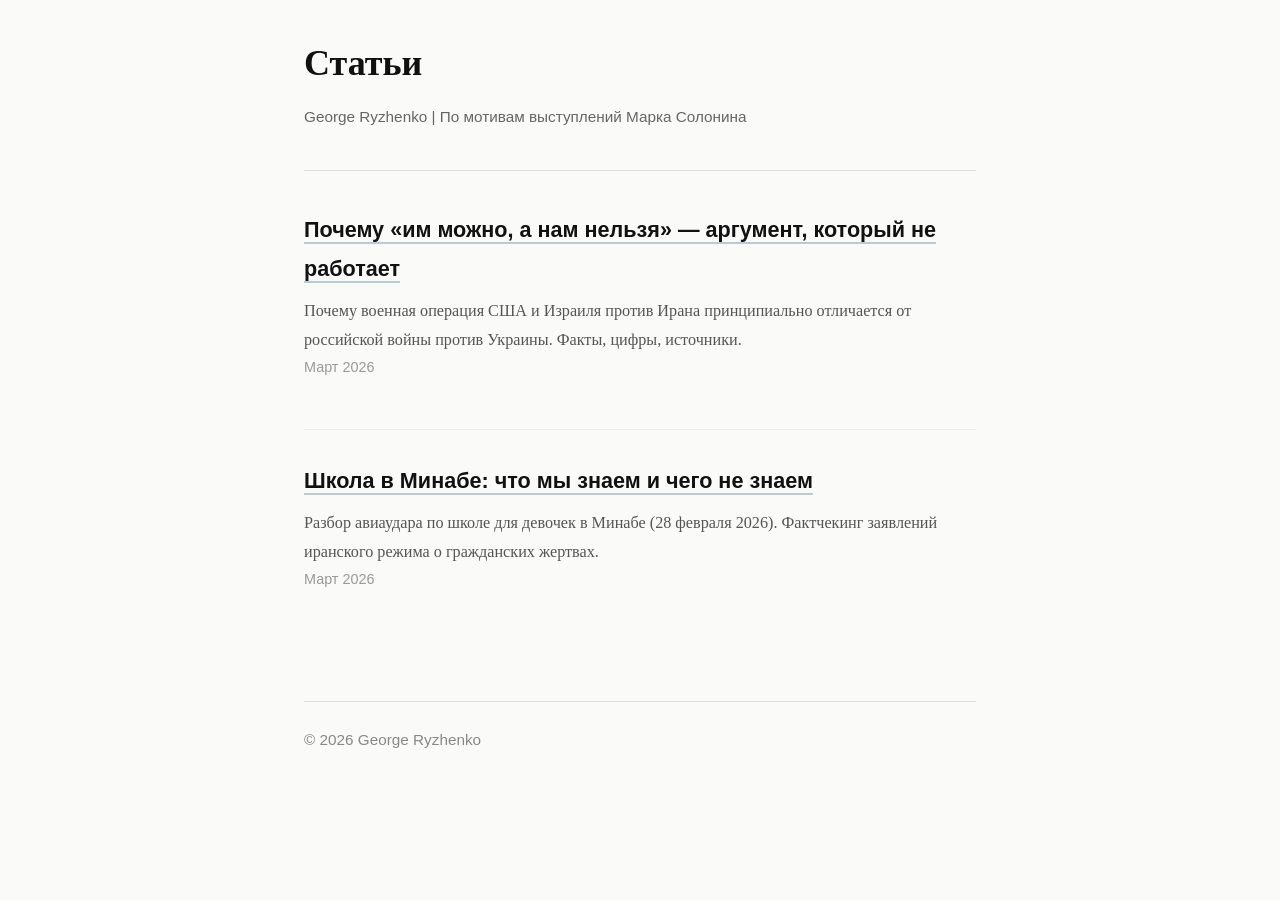
==== index.html @ 5eff0d35 "feat: publish two articles with styled HTML pages - Article 1: Почему «им можно, а нам нельзя» — арг" ====
<!DOCTYPE html>
<html lang="ru">
<head>
  <meta charset="UTF-8">
  <meta name="viewport" content="width=device-width, initial-scale=1.0">
  <title>Статьи — George Ryzhenko</title>
  <link rel="stylesheet" href="style.css">
  <style>
    .articles-list {
      list-style: none;
      padding: 0;
    }
    .articles-list li {
      margin-bottom: 32px;
      padding-bottom: 32px;
      border-bottom: 1px solid #eee;
    }
    .articles-list li:last-child {
      border-bottom: none;
    }
    .articles-list h3 {
      margin: 0 0 8px;
      font-size: 1.2rem;
    }
    .articles-list h3 a {
      color: #111;
      border-bottom: 2px solid rgba(26, 95, 122, 0.3);
    }
    .articles-list h3 a:hover {
      border-bottom-color: #1a5f7a;
    }
    .articles-list .desc {
      font-size: 0.9rem;
      color: #555;
      margin: 0;
    }
    .articles-list .date {
      font-size: 0.8rem;
      color: #999;
      font-family: -apple-system, BlinkMacSystemFont, 'Segoe UI', Roboto, sans-serif;
    }
  </style>
</head>
<body>
  <article>
    <div class="article-header">
      <h1>Статьи</h1>
      <p class="article-meta">George Ryzhenko | По мотивам выступлений Марка Солонина</p>
    </div>

    <ul class="articles-list">
      <li>
        <h3><a href="pochemu-im-mozhno/">Почему «им можно, а нам нельзя» — аргумент, который не работает</a></h3>
        <p class="desc">Почему военная операция США и Израиля против Ирана принципиально отличается от российской войны против Украины. Факты, цифры, источники.</p>
        <p class="date">Март 2026</p>
      </li>
      <li>
        <h3><a href="shkola-v-minabe/">Школа в Минабе: что мы знаем и чего не знаем</a></h3>
        <p class="desc">Разбор авиаудара по школе для девочек в Минабе (28 февраля 2026). Фактчекинг заявлений иранского режима о гражданских жертвах.</p>
        <p class="date">Март 2026</p>
      </li>
    </ul>

    <div class="article-footer">
      <p>&copy; 2026 George Ryzhenko</p>
    </div>
  </article>
</body>
</html>
---- style.css ----
/* Articles by George Ryzhenko — clean reading style */

*, *::before, *::after {
  box-sizing: border-box;
  margin: 0;
  padding: 0;
}

html {
  font-size: 18px;
  scroll-behavior: smooth;
}

body {
  font-family: 'Georgia', 'Times New Roman', serif;
  line-height: 1.8;
  color: #1a1a1a;
  background: #fafaf8;
  -webkit-font-smoothing: antialiased;
}

article {
  max-width: 720px;
  margin: 0 auto;
  padding: 40px 24px 80px;
}

/* Header */
.article-header {
  margin-bottom: 40px;
  padding-bottom: 24px;
  border-bottom: 1px solid #ddd;
}

.article-header h1 {
  font-size: 2rem;
  line-height: 1.3;
  font-weight: 700;
  color: #111;
  margin-bottom: 16px;
}

.article-meta {
  font-size: 0.85rem;
  color: #666;
  font-family: -apple-system, BlinkMacSystemFont, 'Segoe UI', Roboto, sans-serif;
}

.article-meta a {
  color: #666;
  text-decoration: underline;
}

/* Headings */
h2, h3, h4 {
  font-family: -apple-system, BlinkMacSystemFont, 'Segoe UI', Roboto, sans-serif;
  color: #111;
}

h2 {
  font-size: 1.5rem;
  margin: 48px 0 20px;
  padding-bottom: 8px;
  border-bottom: 2px solid #e0e0e0;
}

h3 {
  font-size: 1.3rem;
  margin: 40px 0 16px;
}

h4 {
  font-size: 1.15rem;
  margin: 36px 0 14px;
}

/* Paragraphs */
p {
  margin-bottom: 16px;
}

/* Links */
a {
  color: #1a5f7a;
  text-decoration: none;
  border-bottom: 1px solid rgba(26, 95, 122, 0.3);
  transition: border-color 0.2s;
}

a:hover {
  border-bottom-color: #1a5f7a;
}

/* Bold & italic */
b, strong {
  font-weight: 700;
}

em, i {
  font-style: italic;
}

/* Lists */
ul, ol {
  margin: 16px 0;
  padding-left: 28px;
}

li {
  margin-bottom: 8px;
}

/* Blockquotes */
blockquote {
  margin: 24px 0;
  padding: 16px 24px;
  border-left: 4px solid #1a5f7a;
  background: #f0f4f6;
  font-style: italic;
  color: #333;
}

/* Horizontal rules */
hr {
  border: none;
  border-top: 1px solid #ddd;
  margin: 40px 0;
}

/* Images & figures */
figure {
  margin: 32px 0;
}

figure img {
  width: 100%;
  height: auto;
  border-radius: 4px;
}

figcaption {
  font-size: 0.8rem;
  color: #888;
  margin-top: 8px;
  font-family: -apple-system, BlinkMacSystemFont, 'Segoe UI', Roboto, sans-serif;
  line-height: 1.4;
}

/* Photo placeholders */
.photo-placeholder {
  margin: 32px 0;
  padding: 20px 24px;
  background: #f5f5f0;
  border: 1px dashed #ccc;
  border-radius: 6px;
  font-size: 0.9rem;
  color: #555;
  font-family: -apple-system, BlinkMacSystemFont, 'Segoe UI', Roboto, sans-serif;
  line-height: 1.5;
}

/* Sources section */
.sources {
  margin-top: 48px;
  padding-top: 24px;
  border-top: 2px solid #e0e0e0;
}

.sources h2, .sources h4 {
  margin-top: 0;
}

.sources ul {
  list-style: none;
  padding-left: 0;
}

.sources li {
  margin-bottom: 10px;
  padding-left: 16px;
  position: relative;
  font-size: 0.9rem;
  line-height: 1.5;
}

.sources li::before {
  content: '—';
  position: absolute;
  left: 0;
  color: #999;
}

/* Footer */
.article-footer {
  margin-top: 60px;
  padding-top: 24px;
  border-top: 1px solid #ddd;
  font-size: 0.85rem;
  color: #888;
  font-family: -apple-system, BlinkMacSystemFont, 'Segoe UI', Roboto, sans-serif;
}

.article-footer a {
  color: #888;
}

/* Mobile */
@media (max-width: 600px) {
  html {
    font-size: 16px;
  }

  article {
    padding: 24px 16px 60px;
  }

  .article-header h1 {
    font-size: 1.6rem;
  }

  h2 {
    font-size: 1.3rem;
  }

  h3 {
    font-size: 1.15rem;
  }
}

/* Print */
@media print {
  body {
    background: white;
    color: black;
  }

  article {
    max-width: 100%;
    padding: 0;
  }

  a {
    color: black;
    border-bottom: none;
  }

  a[href]::after {
    content: ' (' attr(href) ')';
    font-size: 0.8em;
    color: #555;
  }
}
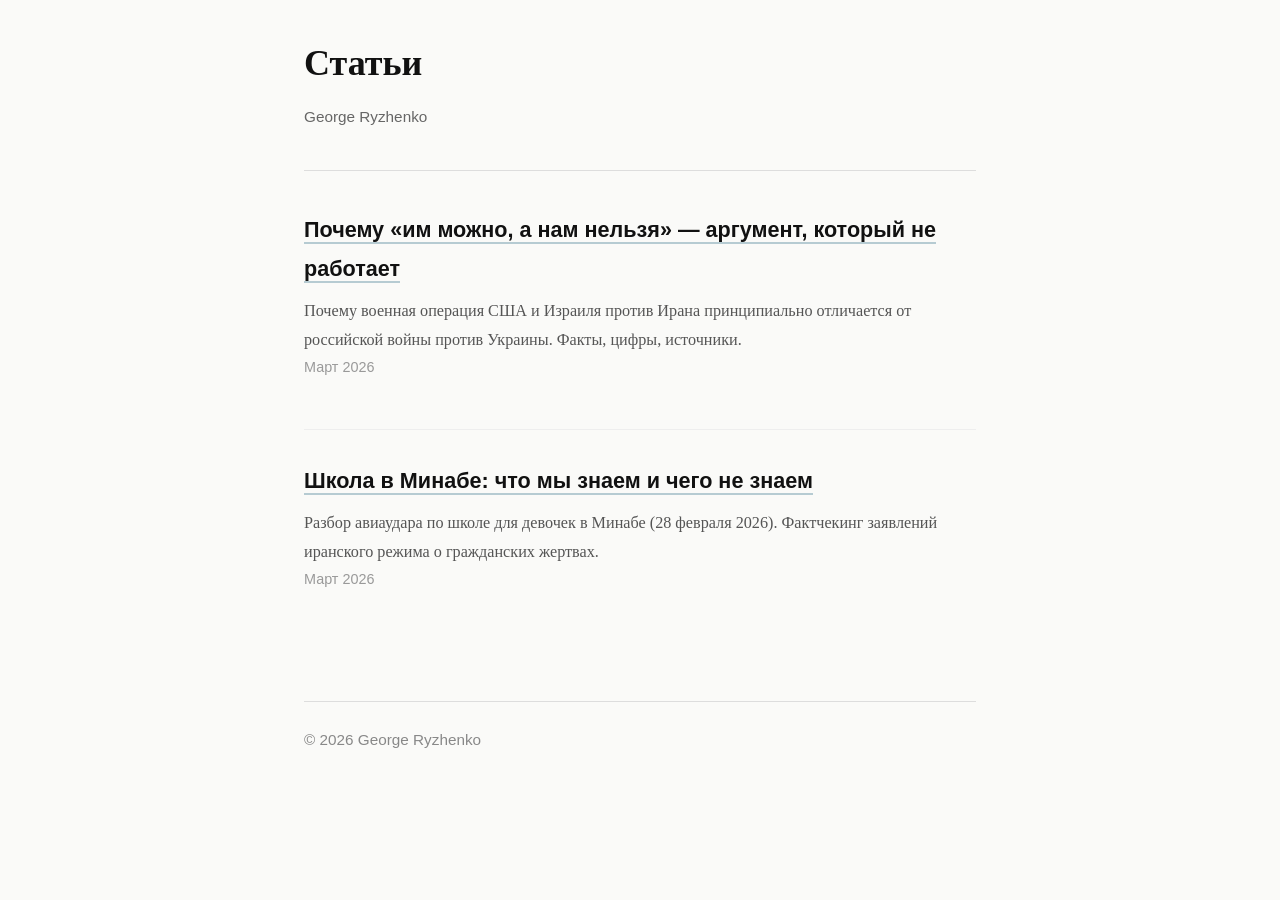
==== commit f8168ef2: "fix: remove all Solonin references" ====
--- a/index.html
+++ b/index.html
@@ -45,7 +45,7 @@
   <article>
     <div class="article-header">
       <h1>Статьи</h1>
-      <p class="article-meta">George Ryzhenko | По мотивам выступлений Марка Солонина</p>
+      <p class="article-meta">George Ryzhenko</p>
     </div>
 
     <ul class="articles-list">
